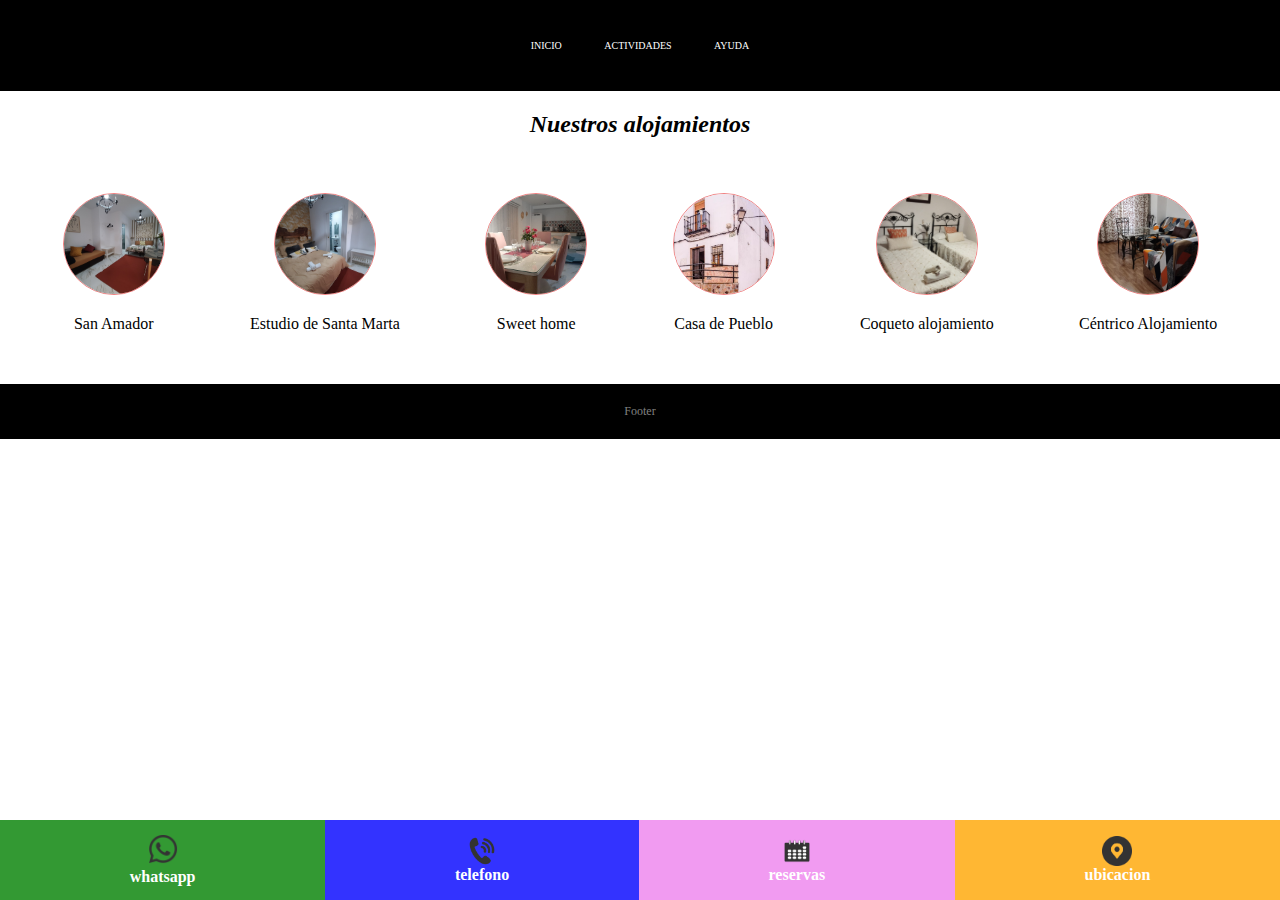
==== index.html @ c372b528 "hemos terminado de crear el formulario" ====
<!DOCTYPE html>

    <head>
        <meta name="viewport" content="width=device-width, initial-scale=1"> <!--Esto lo usamos para para definir cómo se debe ajustar la presentación de la página en dispositivos móviles.-->
        <meta charset="UTF-8"> <!--Esto lo usamos para definir la codificación de caracteres para el documento HTML.-->
        <link rel="stylesheet" href="./style.css" />
        <title>Inicio</title>
    </head>

    <body>
        <header>
            <nav>
                <ul>
                    <li><a href='index.html'>INICIO</a></li>
                    <li><a href='actividades.html'>ACTIVIDADES</a></li>
                    <li class="mobile"><a href='ayuda.html'>AYUDA</a></li>
                    <li class="desktop"><a href='ayuda.html'>AYUDA</a></li>
                </ul>
            </nav>
    
        </header>
        <h2 id='casa'>Nuestros alojamientos</h2>
        <section id="features">
            <div class="imagen">
                <a href="San_Amador.html">
                <img src="./imagenes/casa1.jpeg" alt="Estudio de San Amador" />
                <p>San Amador</p>
            </a>
            </div>
            <div class=" imagen">
                <a href="Santa_Marta.html">
                <img src="./imagenes/casa2.jpeg" alt="Estudio de San Marta" />
                <p>Estudio de Santa Marta</p>
            </a>
            </div>
            <div class="imagen">
                <a href="Sweet_home.html">
                <img src="./imagenes/casa3.jpeg" alt="Sweet home" />
                <p>Sweet home</p>
            </a>
            </div>
            <div class="imagen">
                <a href="Casa_pueblo.html">
                <img src="./imagenes/casa4.jpeg" alt="Casa de Pueblo" />
                <p>Casa de Pueblo</p>
            </a>
            </div>
            <div class="imagen">
                <a href="coqueto_alojamiento.html">
                <img src="./imagenes/casa5.jpeg" alt="Coqueto Alojamiento" />
                <p>Coqueto alojamiento</p>
            </a>
            </div>
            <div class="imagen">
                <a href="centrico_alojamiento.html">
                <img src="./imagenes/casa6.jpeg" alt="Centrico alojamiento" />
                <p>Céntrico Alojamiento</p>
            </a>
                </div>

        </section>
        <footer>Footer</footer> 


    
    <div class="fixed">
        <div id="whatssap" class="cuadrado1 cuadrado">
            <div class="image-container">
            <img src="./imagenes/whatsapp.png" alt="whatsapp" />
        </div>
            <a href="whatsapp.html">whatsapp</a>
        </div>
        <div id="telefono" class="cuadrado2 cuadrado">
            <img src="./imagenes/telefono.png" alt="telefono" />
            <a href="telefono.html">telefono</a>
        </div>
        <div id="reservas" class="cuadrado3 cuadrado">
            <img src="./imagenes/calendario.png" alt="calendario" />
            <a href="reservas.html">reservas</a>
        </div>
        <div id="ubicacion" class="cuadrado4 cuadrado">
            <img src="./imagenes/ubicacion.png" alt="ubicacion" />
            <a href="ubicacion.html">ubicacion</a>
        </div>

    </div>
</body>
</html>
---- style.css ----
/*HEADER*/
header{
    background: black;
    padding:20px;
    color:white;
    text-align:center;
    font-size: 10px;
    
}

header .mobile {
    display:none;
}

a{
    text-decoration: none;
    color:white;
}
#casa{
    font-style: oblique;
    justify-content: center;
    align-items: center;
    text-align: center;


}
ul{
    margin:0;
    padding:0;
    list-style-type:none;

}

li{
    display:inline-block; /*Esto es para que se pongan en linea*/
    margin: 20px;
}


a:hover{
    text-decoration: underline;
}


/*RESPONSIVE RULES*/
@media screen and (max-width: 299px){
    header .mobile{
        display: inline-block;
    }
    header .desktop{
        display: none;
    }
}


/*FEATURES*/
#features{
    background:white;
    color:gray;
    padding:20px;
    display:flex; /*Esto es para que se pongan en linea*/
    flex-direction: row; 
    align-items: center;
    justify-content: center;
    flex-wrap: wrap;

}


#features .imagen {
    margin:auto;
    padding: 15px;
    display: flex;
    flex-direction: column;
    align-items: center;
    text-align: center;
    
    

}
#features .imagen img{
    width: 100px;
    border-radius: 50%;
    height: 100px;
    object-fit: cover; /*Esto es para que la imagen se adapte al tamaño del contenedor*/
    border: 1.3px solid lightcoral;
    
}

#features .imagen a{
    text-align: center; /* Centra el contenido horizontalmente */
    text-decoration: none; /* Elimina el subrayado del enlace */
    color: black; /* Cambia el color del texto del título */
    
}
 .imagen p {
    color: black;
}
.imagen p:hover {
    text-decoration: underline;
    margin-top: 10px; 
    line-height: 1.2; 
}

#features .imagen a:hover{
    text-decoration: underline;
}


/*BODY*/

body{
    margin:0;

}
.formulario-container {
    font-family: Arial, Helvetica, sans-serif;
    display: flex;
    justify-content: center;
    align-items: center;
    min-height: 100vh;
    flex-direction: column;
    position: relative;
  
  }

  @media screen and (max-width: 600px) {
    .formulario-container {
      width: 90%;
    }
  }
form{
    padding: 50px 55px;
    box-shadow: 0 0 20px rgba(0, 0, 0, 0.2);
    border-radius: 20px;
    text-align: center;
    width: 340px;

}

.input-group{
    display: flex;
    flex-direction: column;
    text-align: left;
}

label{
    color:black;
    font-size: 15px;
    font-weight: 600;
    margin-bottom:15px;
}

input, textarea{
    padding: 15px 27px;
    border-radius: 25px;
    margin-bottom: 20px;
    background-color: #EDFFF0;
    border:2px solid #F0FAF1;
    color:black;
    outline:none;

}

.btn{
    font-size: 16px;
    color: #FFFFFF;
    border:0;
    border-radius: 25px;
    background-color: #51D94C;
    box-shadow: 0 0 20px 0 rgba(25, 254, 0, 0.4);
    cursor:pointer;
}

.btn:hover{
    background-color: #50E04B;


}

@media screen and (max-width: 600px) {
    .formulario-container {
      width: 100%;
      display: flex;
      justify-content: center;
      align-items: center;
    }
  
    form {
      width: 340px;
      padding: 50px 55px;
    }
  }



  /*Esto del body gracias*/
  .container {
    display: flex;
    justify-content: center;
    align-items: center;
    height: 100vh; /* Ajusta la altura según tus necesidades */
    background-color: #ebebeb; /* Ajusta el color de fondo según tus necesidades */

  }
  
  h1 {
    text-align: center;
    font-style: italic;
  }
.fixed {
    position: fixed;
    position: fixed;
  bottom: 0;
  right: 0;
  background: #00D1AE;
  opacity: 0.8;
  color: #111;
  border: 3px solid #00D1AE;
  font-weight: bold;
  width: 100%;
  margin-right: 0px;
  border: none;
  z-index: 1; 
  }

.fixed{
    display:flex;
    flex-direction: row;
    align-items: stretch;
    justify-content: baseline;

  }

  .cuadrado1{
    background-color: green;
    
  }
 
    
  
  .cuadrado2{
    background-color: blue;
    
  }
  .cuadrado3{
    background-color: violet;
    
  }
  .cuadrado4{
    background-color: orange;
    
  }
    
    .cuadrado {
        position: relative; /* Para poder posicionar el contenido interno */
        flex-grow: 1;
        align-items: center;
        display: flex;
        justify-content: center;
        height: 70px;
        flex-direction: column;
        overflow: hidden; /* Para que no se salga el contenido */
        padding: 5px;

    }

    .cuadrado img{
       width: 30px;
       height: 30px;
       object-fit: contain;
    

    }
    .cuadrado p{
        text-align: center; /* Centra el contenido horizontalmente */
    text-decoration: none; /* Elimina el subrayado del enlace */
    color: white; /* Cambia el color del texto del título */
    font-size: 13px;
    margin: 5px;

    }
    



    /*FOOTER*/
    footer{
        background: black;
        padding:20px 20px;
        color:gray;
        text-align:center;
        font-size: 12px;
    }
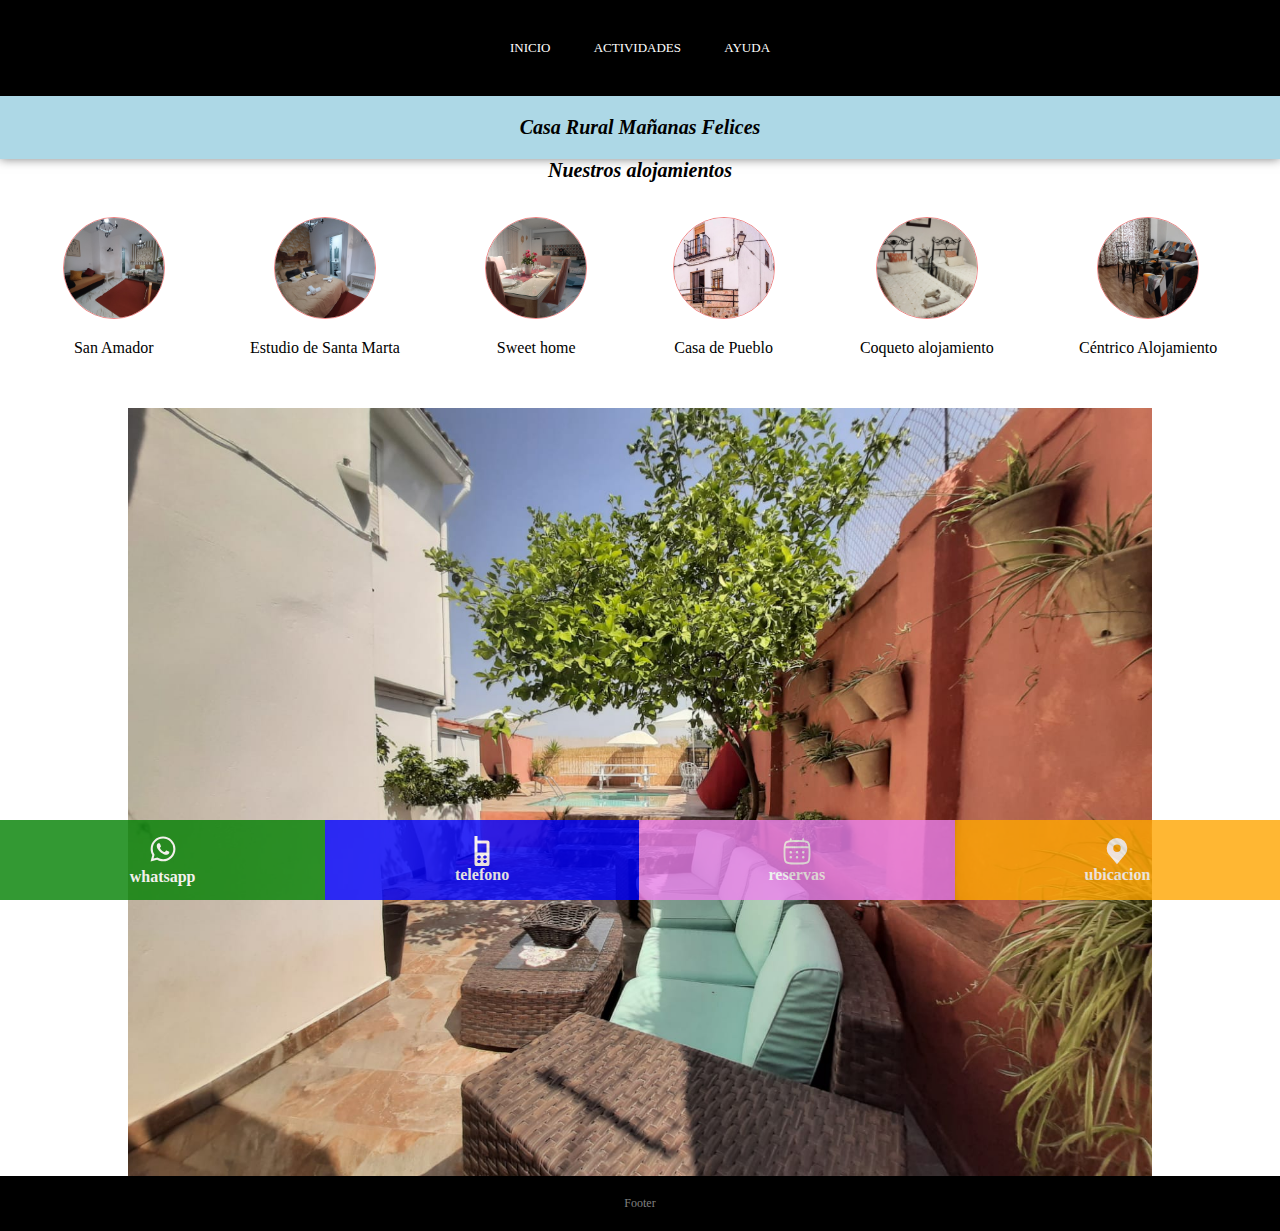
==== commit aaf1482a: "hemos hecho que funcione el formulario" ====
--- a/index.html
+++ b/index.html
@@ -19,8 +19,15 @@
             </nav>
     
         </header>
+
+        <section id="Alojamiento">
+            <h2>Casa Rural Mañanas Felices</h2>
+        </section>
+
         <h2 id='casa'>Nuestros alojamientos</h2>
         <section id="features">
+            
+            
             <div class="imagen">
                 <a href="San_Amador.html">
                 <img src="./imagenes/casa1.jpeg" alt="Estudio de San Amador" />
@@ -59,6 +66,15 @@
                 </div>
 
         </section>
+
+        <section>
+
+            <div class="imagen-principal">
+                <img src="./imagenes/casar2.jpeg" alt="Casa rural Mañana Felices" />
+            </div>
+        </section>
+
+
         <footer>Footer</footer> 
 
 
@@ -66,20 +82,20 @@
     <div class="fixed">
         <div id="whatssap" class="cuadrado1 cuadrado">
             <div class="image-container">
-            <img src="./imagenes/whatsapp.png" alt="whatsapp" />
+            <img src="./imagenes/whatsapp1.svg" alt="whatsapp" />
         </div>
-            <a href="whatsapp.html">whatsapp</a>
+            <a href="https://wa.me/34606182368">whatsapp</a>
         </div>
         <div id="telefono" class="cuadrado2 cuadrado">
-            <img src="./imagenes/telefono.png" alt="telefono" />
-            <a href="telefono.html">telefono</a>
+            <img src="./imagenes/telefono1.svg" alt="telefono" />
+            <a href="tel:+34606182368">telefono</a>
         </div>
         <div id="reservas" class="cuadrado3 cuadrado">
-            <img src="./imagenes/calendario.png" alt="calendario" />
+            <img src="./imagenes/calendario1.svg" alt="calendario" />
             <a href="reservas.html">reservas</a>
         </div>
         <div id="ubicacion" class="cuadrado4 cuadrado">
-            <img src="./imagenes/ubicacion.png" alt="ubicacion" />
+            <img src="./imagenes/ubicacion1.svg" alt="ubicacion" />
             <a href="ubicacion.html">ubicacion</a>
         </div>
 
--- a/style.css
+++ b/style.css
@@ -6,7 +6,7 @@
     padding:20px;
     color:white;
     text-align:center;
-    font-size: 10px;
+    font-size: 13px;
     
 }
 
@@ -54,7 +54,21 @@
     }
 }
 
-
+#Alojamiento{
+    background-color: lightblue;
+    background-size: 10px 10px;
+    padding:20px;
+    box-shadow: 0 0 10px rgba(0, 0, 0, 0.5);
+    
+}
+h2{
+    text-align: center;
+    font-style: oblique;
+    color: black;
+    font-size: 20px;
+    margin: 0;
+    padding: 0;
+}
 /*FEATURES*/
 #features{
     background:white;
@@ -65,6 +79,7 @@
     align-items: center;
     justify-content: center;
     flex-wrap: wrap;
+    
 
 }
 
@@ -115,6 +130,8 @@
     margin:0;
 
 }
+
+/*Esto es del body reserva*/
 .formulario-container {
     font-family: Arial, Helvetica, sans-serif;
     display: flex;
@@ -194,6 +211,14 @@
     }
   }
 
+/*CASA PRINCIPAL*/
+.imagen-principal img{
+    max-width: 80%; /* Ajusta este valor al porcentaje deseado */
+    margin: 0 auto; /* Esto centrará horizontalmente el contenedor */
+    display: flex; /* Activa el diseño flexible para centrar verticalmente */
+    align-items: center; /* Centra verticalmente el contenido */
+    justify-content: center; /* Centra horizontalmente el contenido */
+      }
 
 
   /*Esto del body gracias*/
@@ -209,6 +234,22 @@
   h1 {
     text-align: center;
     font-style: italic;
+  }
+
+  /*Esto es del body ubicacion*/
+  .map-container {
+    outline: 2px solid blue; /* Agrega un marco al contenedor del mapa */
+    display: flex; /* Añade un contenedor flexible para centrar el mapa */
+    justify-content: center; /* Centra horizontalmente el contenido */
+    align-items: center; /* Centra verticalmente el contenido */
+    width: 100%; /* Permite que el contenedor ocupe todo el ancho disponible */
+    height: 100vh; /* Ajusta la altura al tamaño de la ventana visible */
+    box-sizing: border-box; /* Incluye el borde en las dimensiones del contenedor */
+  }
+  
+  #map iframe {
+    width: 100%; /* Hace que el mapa ocupe todo el ancho del contenedor */
+    height: 100%; /* Hace que el mapa ocupe toda la altura del contenedor */
   }
 .fixed {
     position: fixed;
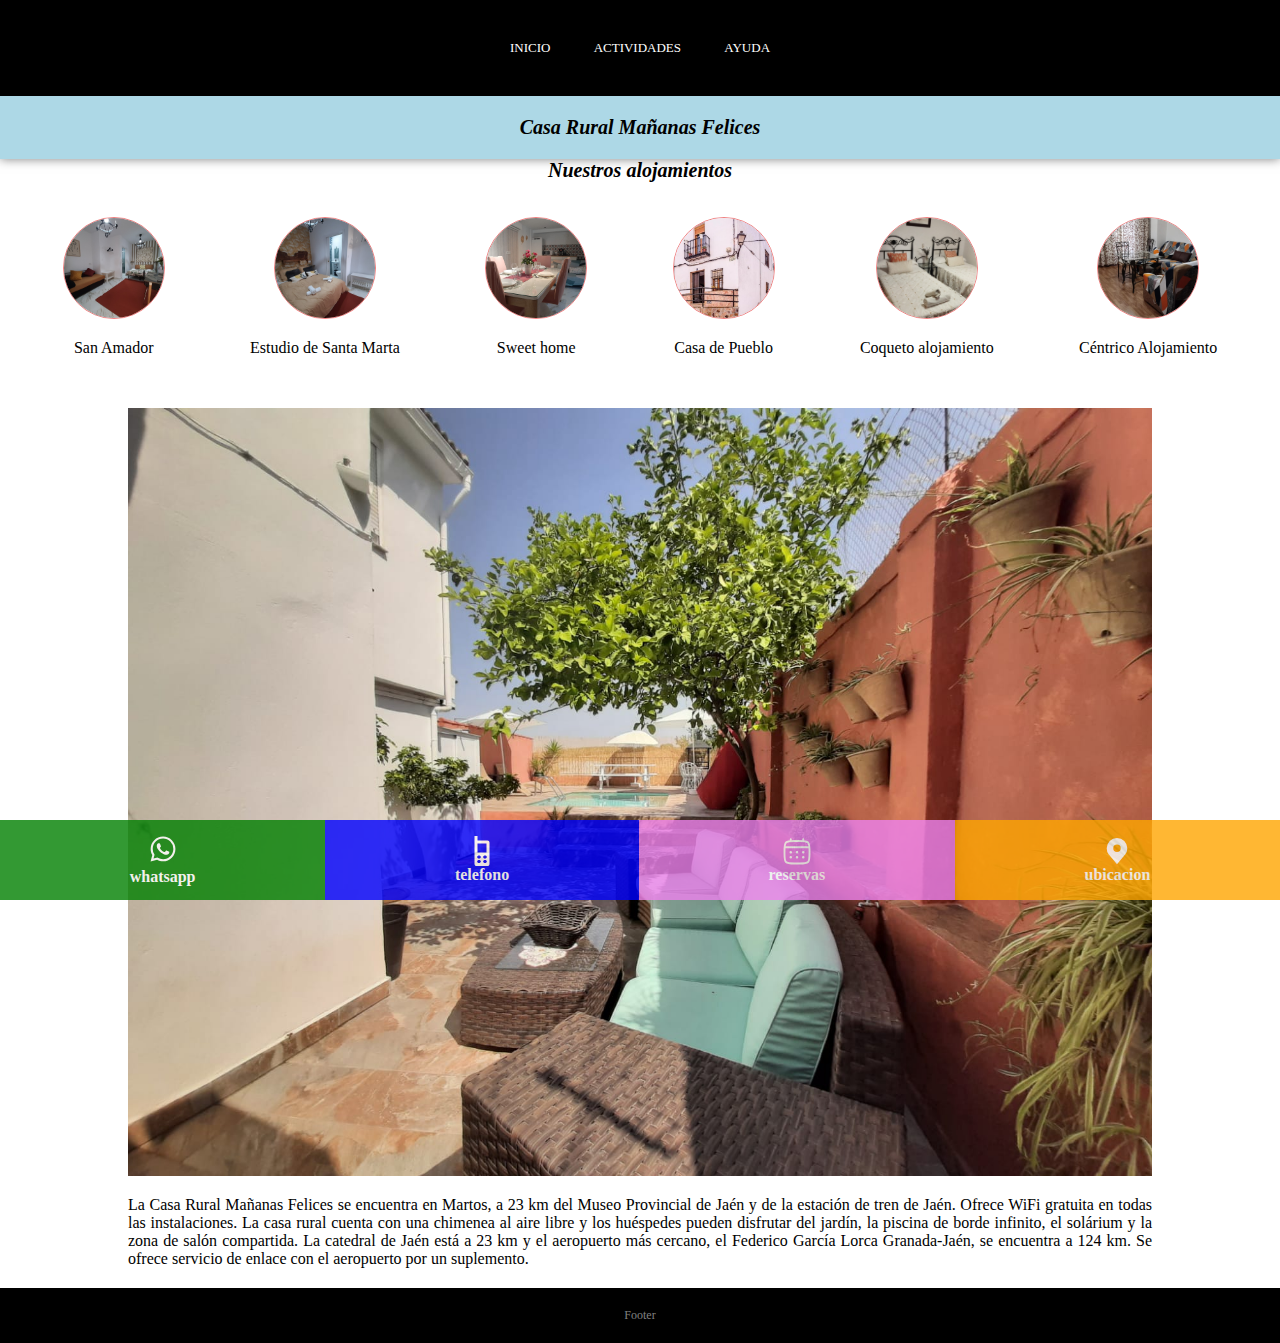
==== commit dbb99d7e: "hemos añadido texto" ====
--- a/index.html
+++ b/index.html
@@ -71,7 +71,7 @@
 
             <div class="imagen-principal">
                 <img src="./imagenes/casar2.jpeg" alt="Casa rural Mañana Felices" />
-            </div>
+                <p class="texto">La Casa Rural Mañanas Felices se encuentra en Martos, a 23 km del Museo Provincial de Jaén y de la estación de tren de Jaén. Ofrece WiFi gratuita en todas las instalaciones. La casa rural cuenta con una chimenea al aire libre y los huéspedes pueden disfrutar del jardín, la piscina de borde infinito, el solárium y la zona de salón compartida. La catedral de Jaén está a 23 km y el aeropuerto más cercano, el Federico García Lorca Granada-Jaén, se encuentra a 124 km. Se ofrece servicio de enlace con el aeropuerto por un suplemento.</p>
         </section>
 
 
@@ -80,6 +80,7 @@
 
     
     <div class="fixed">
+        <!--de esta página sacamos los emoticonos: https://icon-sets.iconify.design/carbon/location-filled/-->
         <div id="whatssap" class="cuadrado1 cuadrado">
             <div class="image-container">
             <img src="./imagenes/whatsapp1.svg" alt="whatsapp" />
--- a/style.css
+++ b/style.css
@@ -212,29 +212,26 @@
   }
 
 /*CASA PRINCIPAL*/
-.imagen-principal img{
-    max-width: 80%; /* Ajusta este valor al porcentaje deseado */
-    margin: 0 auto; /* Esto centrará horizontalmente el contenedor */
-    display: flex; /* Activa el diseño flexible para centrar verticalmente */
-    align-items: center; /* Centra verticalmente el contenido */
-    justify-content: center; /* Centra horizontalmente el contenido */
-      }
-
-
-  /*Esto del body gracias*/
-  .container {
-    display: flex;
-    justify-content: center;
-    align-items: center;
-    height: 100vh; /* Ajusta la altura según tus necesidades */
-    background-color: #ebebeb; /* Ajusta el color de fondo según tus necesidades */
-
-  }
-  
-  h1 {
-    text-align: center;
-    font-style: italic;
-  }
+.imagen-principal {
+    text-align: center;
+  }
+  
+  .imagen-principal img {
+    max-width: 80%;
+    display: block;
+    margin: 0 auto;
+  }
+  
+  .texto{
+    max-width: 80%;
+    margin: 0 auto;
+    text-align: center;
+    padding: 20px;
+    text-align: justify;
+    
+  }
+
+
 
   /*Esto es del body ubicacion*/
   .map-container {
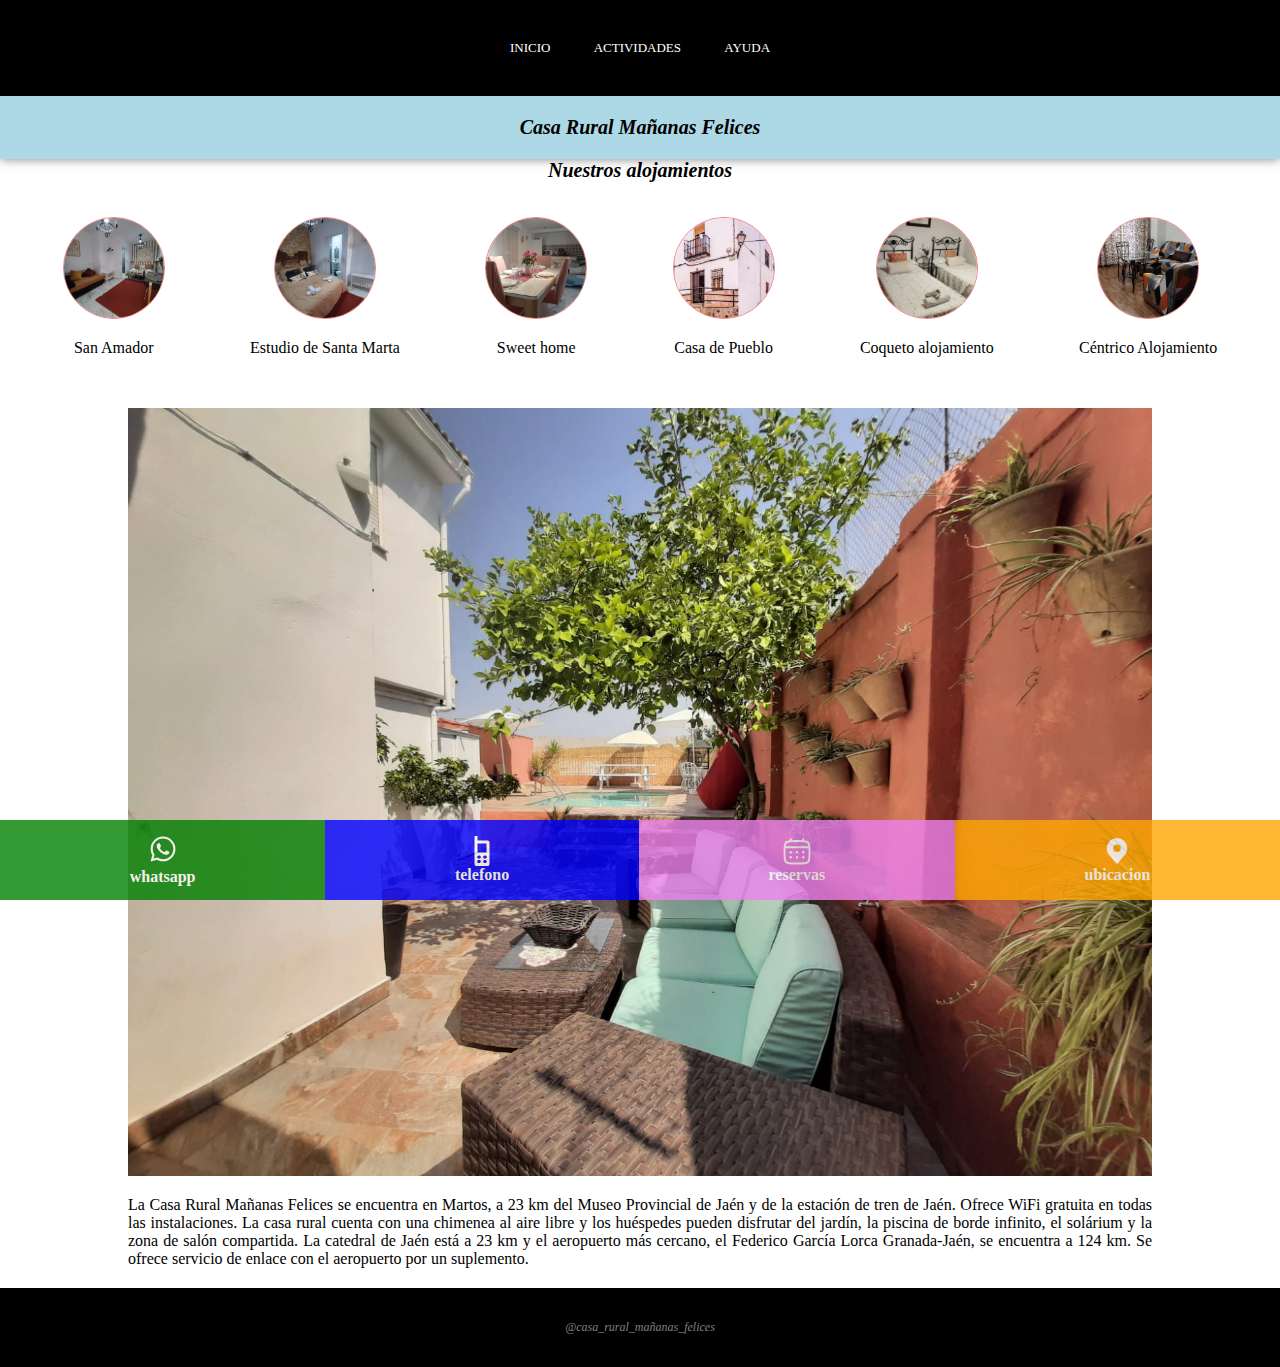
==== commit 9a108d52: "hemos editado el footer" ====
--- a/index.html
+++ b/index.html
@@ -35,7 +35,7 @@
             </a>
             </div>
             <div class=" imagen">
-                <a href="Santa_Marta.html">
+                <a href="santa_marta.html">
                 <img src="./imagenes/casa2.jpeg" alt="Estudio de San Marta" />
                 <p>Estudio de Santa Marta</p>
             </a>
@@ -72,10 +72,14 @@
             <div class="imagen-principal">
                 <img src="./imagenes/casar2.jpeg" alt="Casa rural Mañana Felices" />
                 <p class="texto">La Casa Rural Mañanas Felices se encuentra en Martos, a 23 km del Museo Provincial de Jaén y de la estación de tren de Jaén. Ofrece WiFi gratuita en todas las instalaciones. La casa rural cuenta con una chimenea al aire libre y los huéspedes pueden disfrutar del jardín, la piscina de borde infinito, el solárium y la zona de salón compartida. La catedral de Jaén está a 23 km y el aeropuerto más cercano, el Federico García Lorca Granada-Jaén, se encuentra a 124 km. Se ofrece servicio de enlace con el aeropuerto por un suplemento.</p>
-        </section>
+            </div>
+            </section>
+        
 
 
-        <footer>Footer</footer> 
+        <footer>
+            <p>@casa_rural_mañanas_felices </p>
+        </footer> 
 
 
     
--- a/style.css
+++ b/style.css
@@ -141,6 +141,10 @@
     flex-direction: column;
     position: relative;
   
+  }
+  
+  .gracias-container h1{
+    text-align: center;
   }
 
   @media screen and (max-width: 600px) {
@@ -321,6 +325,23 @@
 
     }
     
+    /*BODY DE SAN AMADOR*/
+
+    #trabajando {
+        display: flex;
+        justify-content: center;
+        margin: 0;
+      }
+      
+      #trabajando img {
+        max-width: 100%;
+      }
+      
+      @media screen and (max-width: 768px) {
+        #trabajando {
+          flex-direction: column;
+        }
+      }
 
 
 
@@ -331,4 +352,6 @@
         color:gray;
         text-align:center;
         font-size: 12px;
+        font-family: Cambria, Cochin, Georgia, Times, 'Times New Roman', serif;
+        font-style: italic;
     }